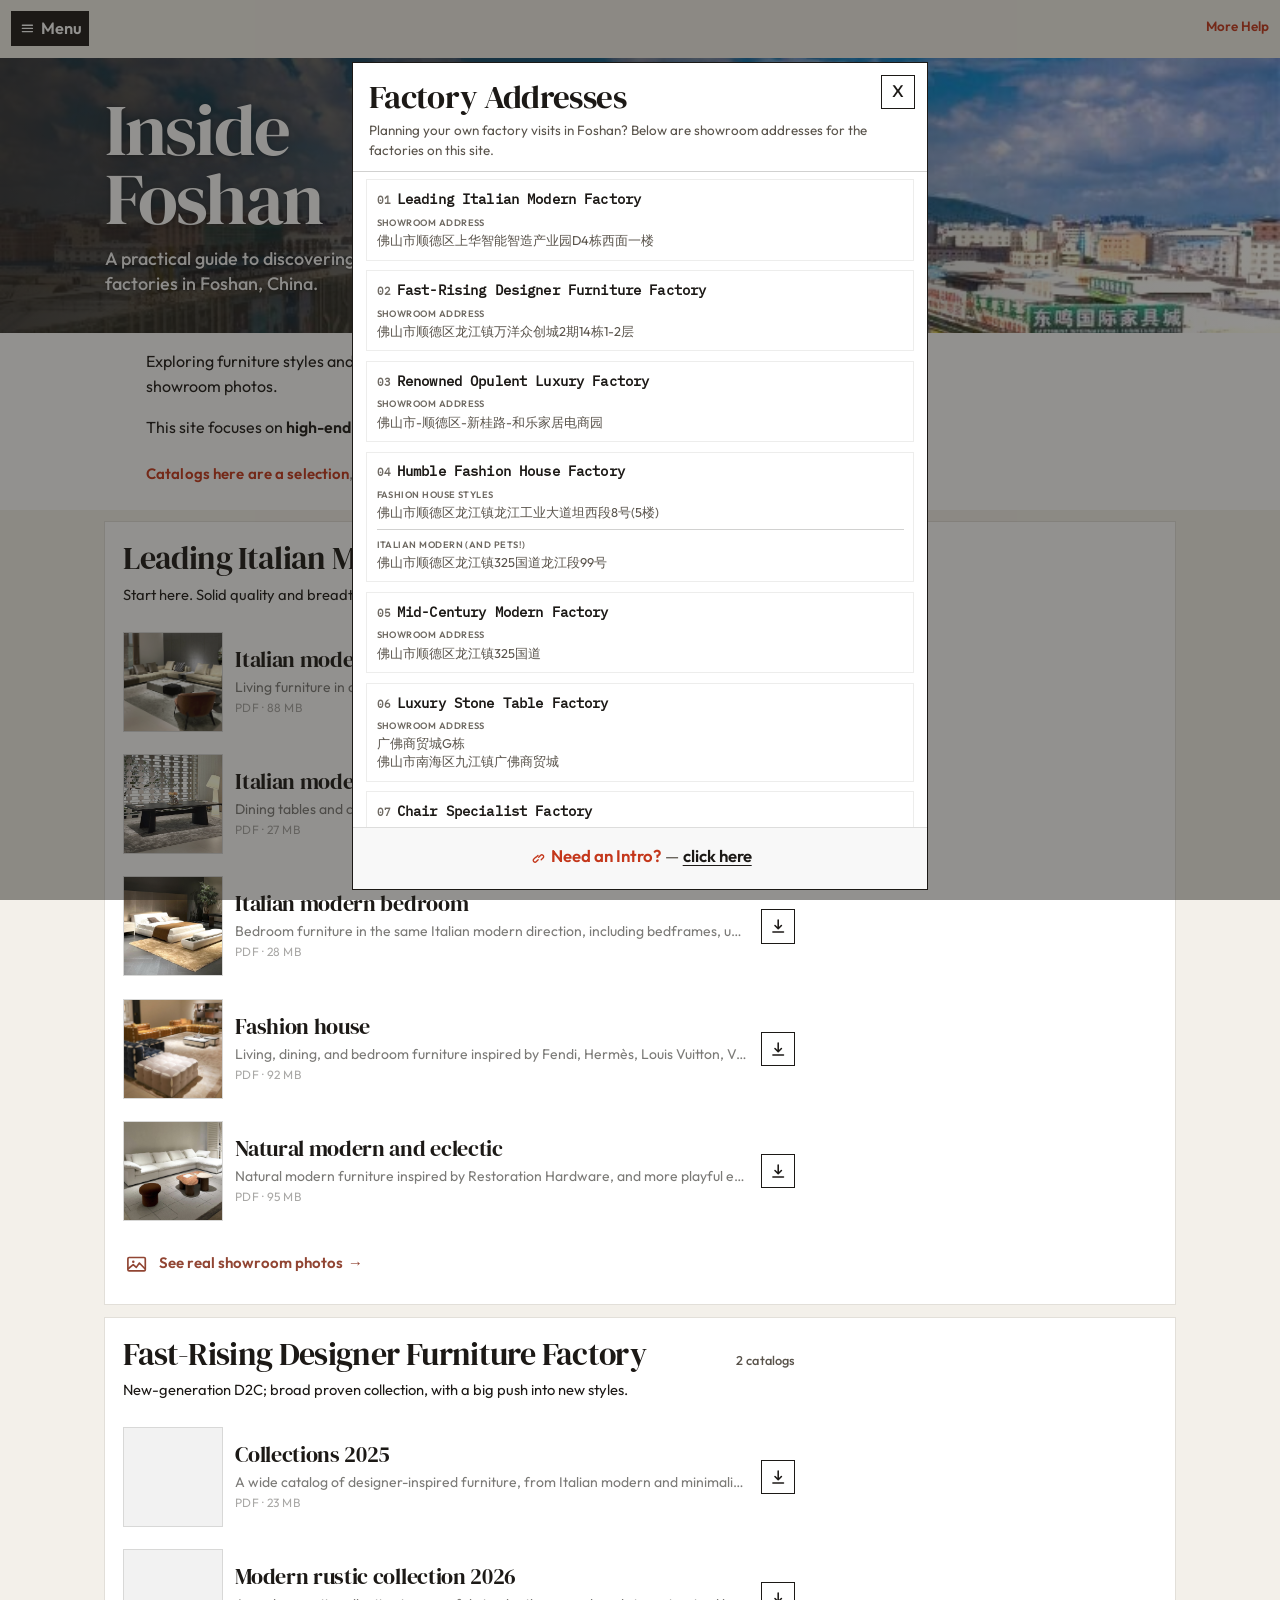
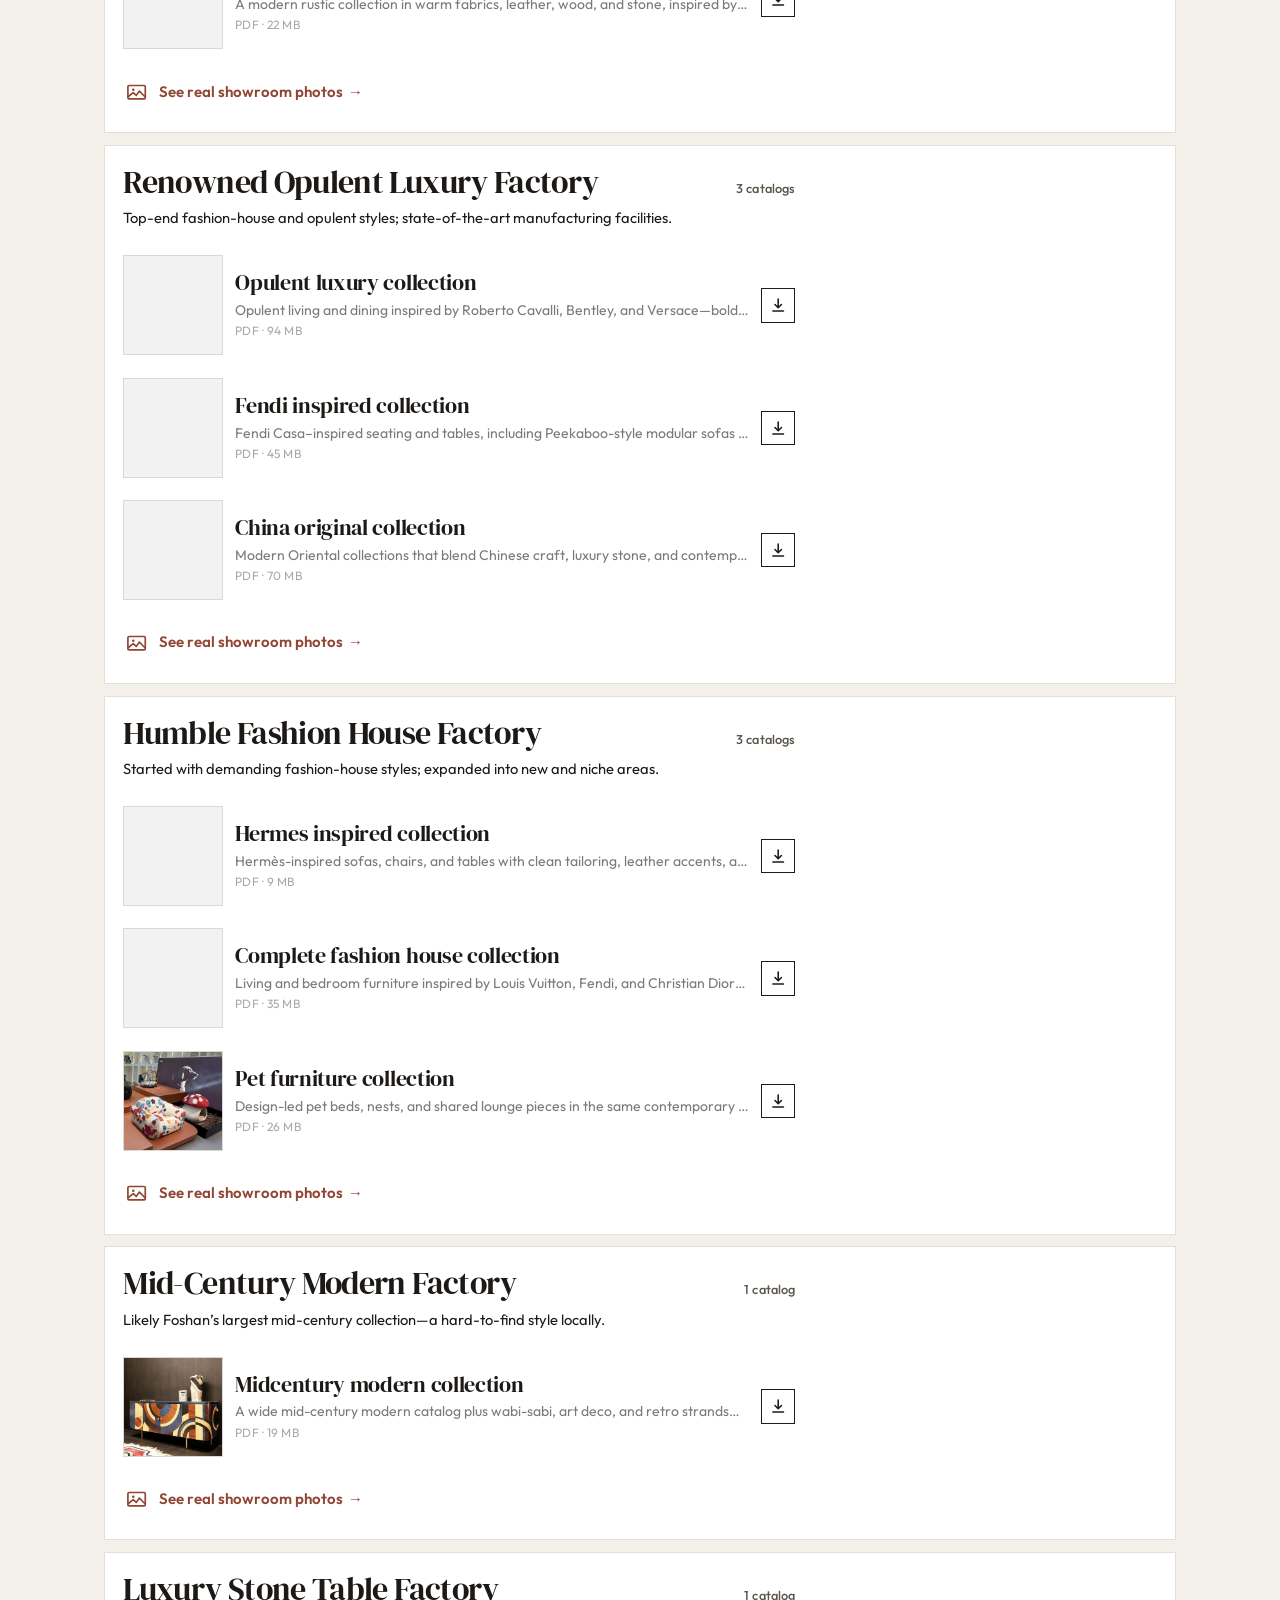
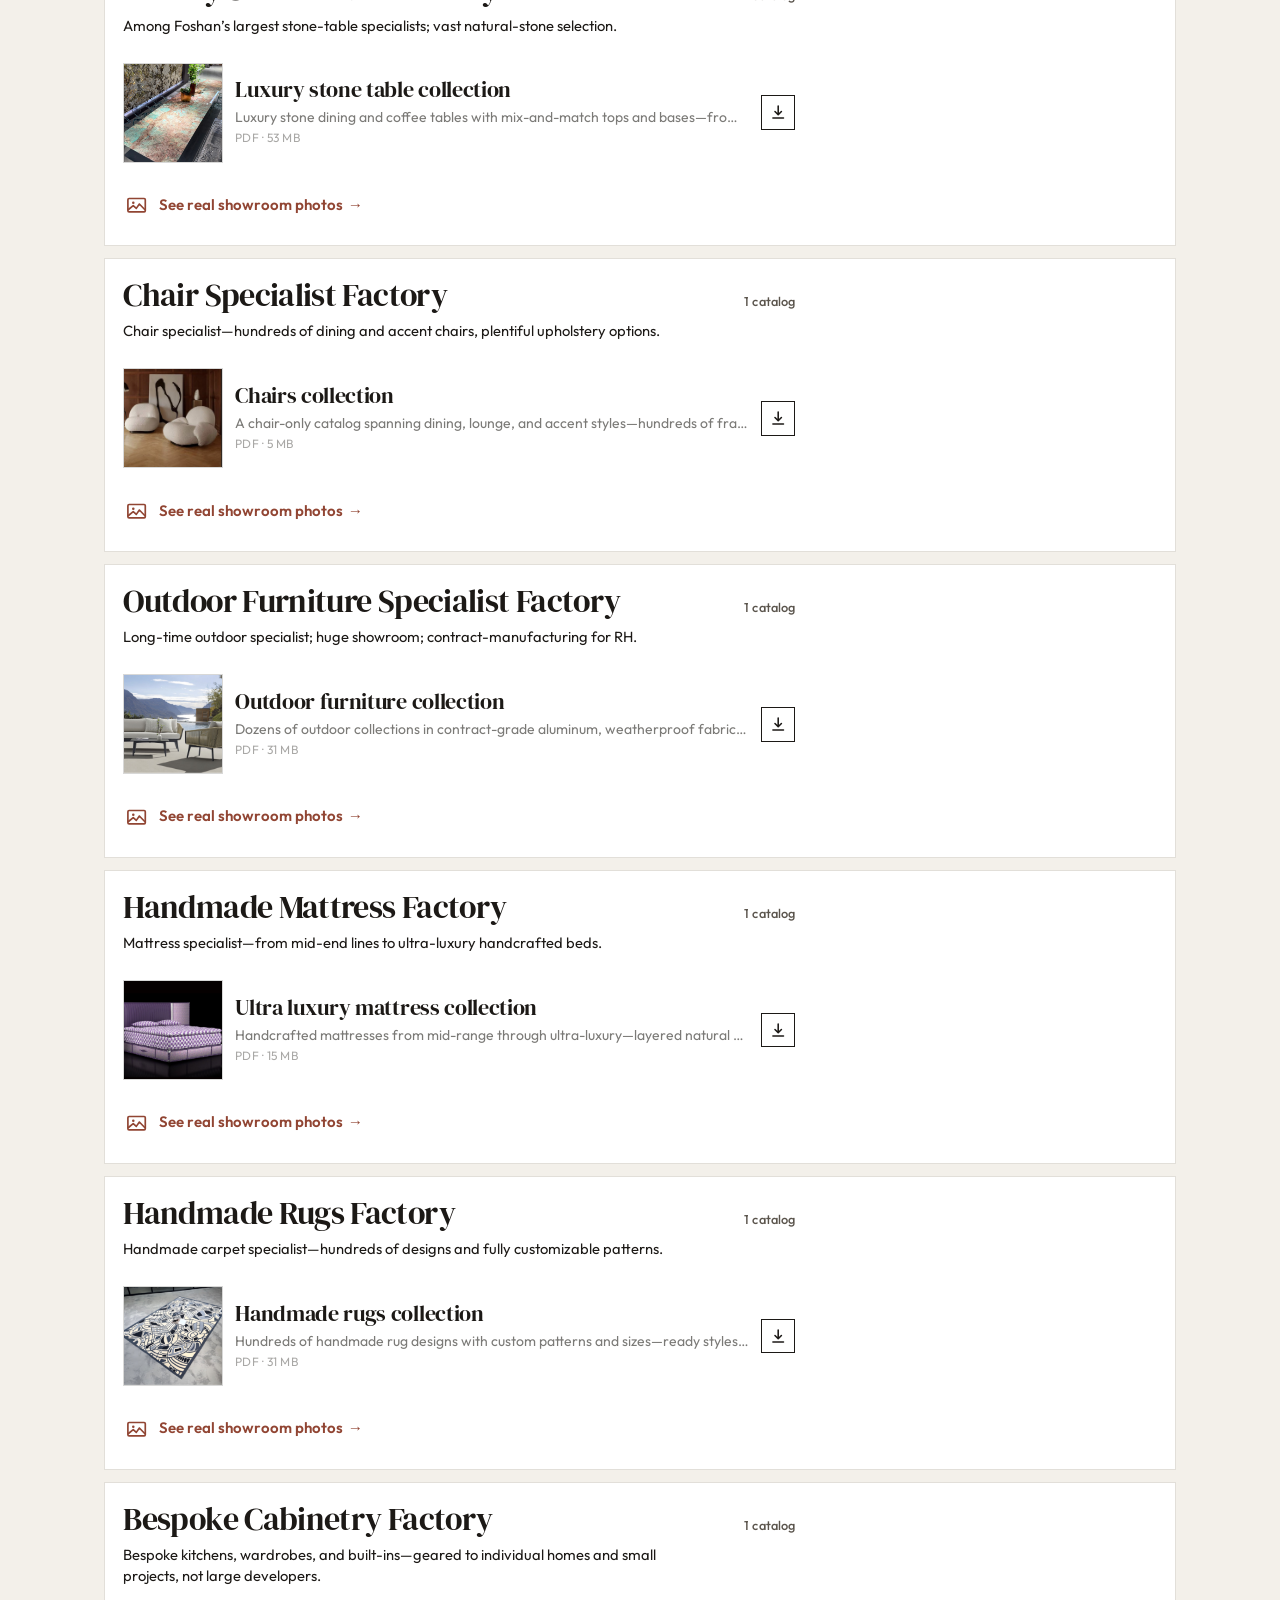
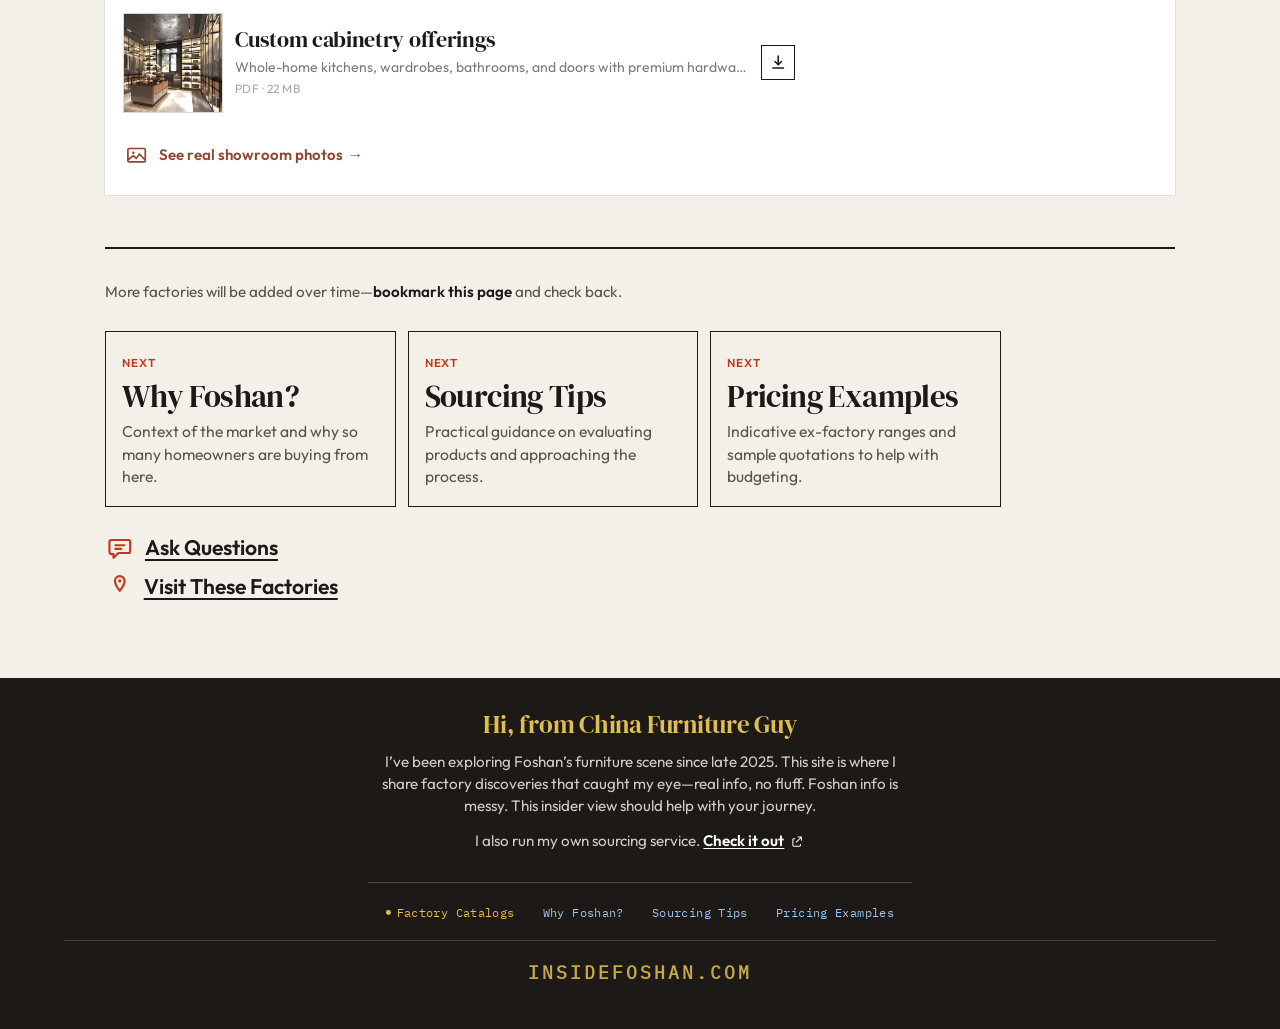
==== factory-contacts/index.html @ e3c10db9 "u" ====
<!doctype html>
<html lang="en">
  <head>
    <meta charset="utf-8" />
    <meta http-equiv="refresh" content="0; url=../?factory-contacts=1" />
    <title>Factory Contacts — InsideFoshan</title>
    <script>location.replace("../?factory-contacts=1");</script>
  </head>
  <body>
    <p><a href="../?factory-contacts=1">Open factory contacts on Factory Catalogs</a></p>
  </body>
</html>
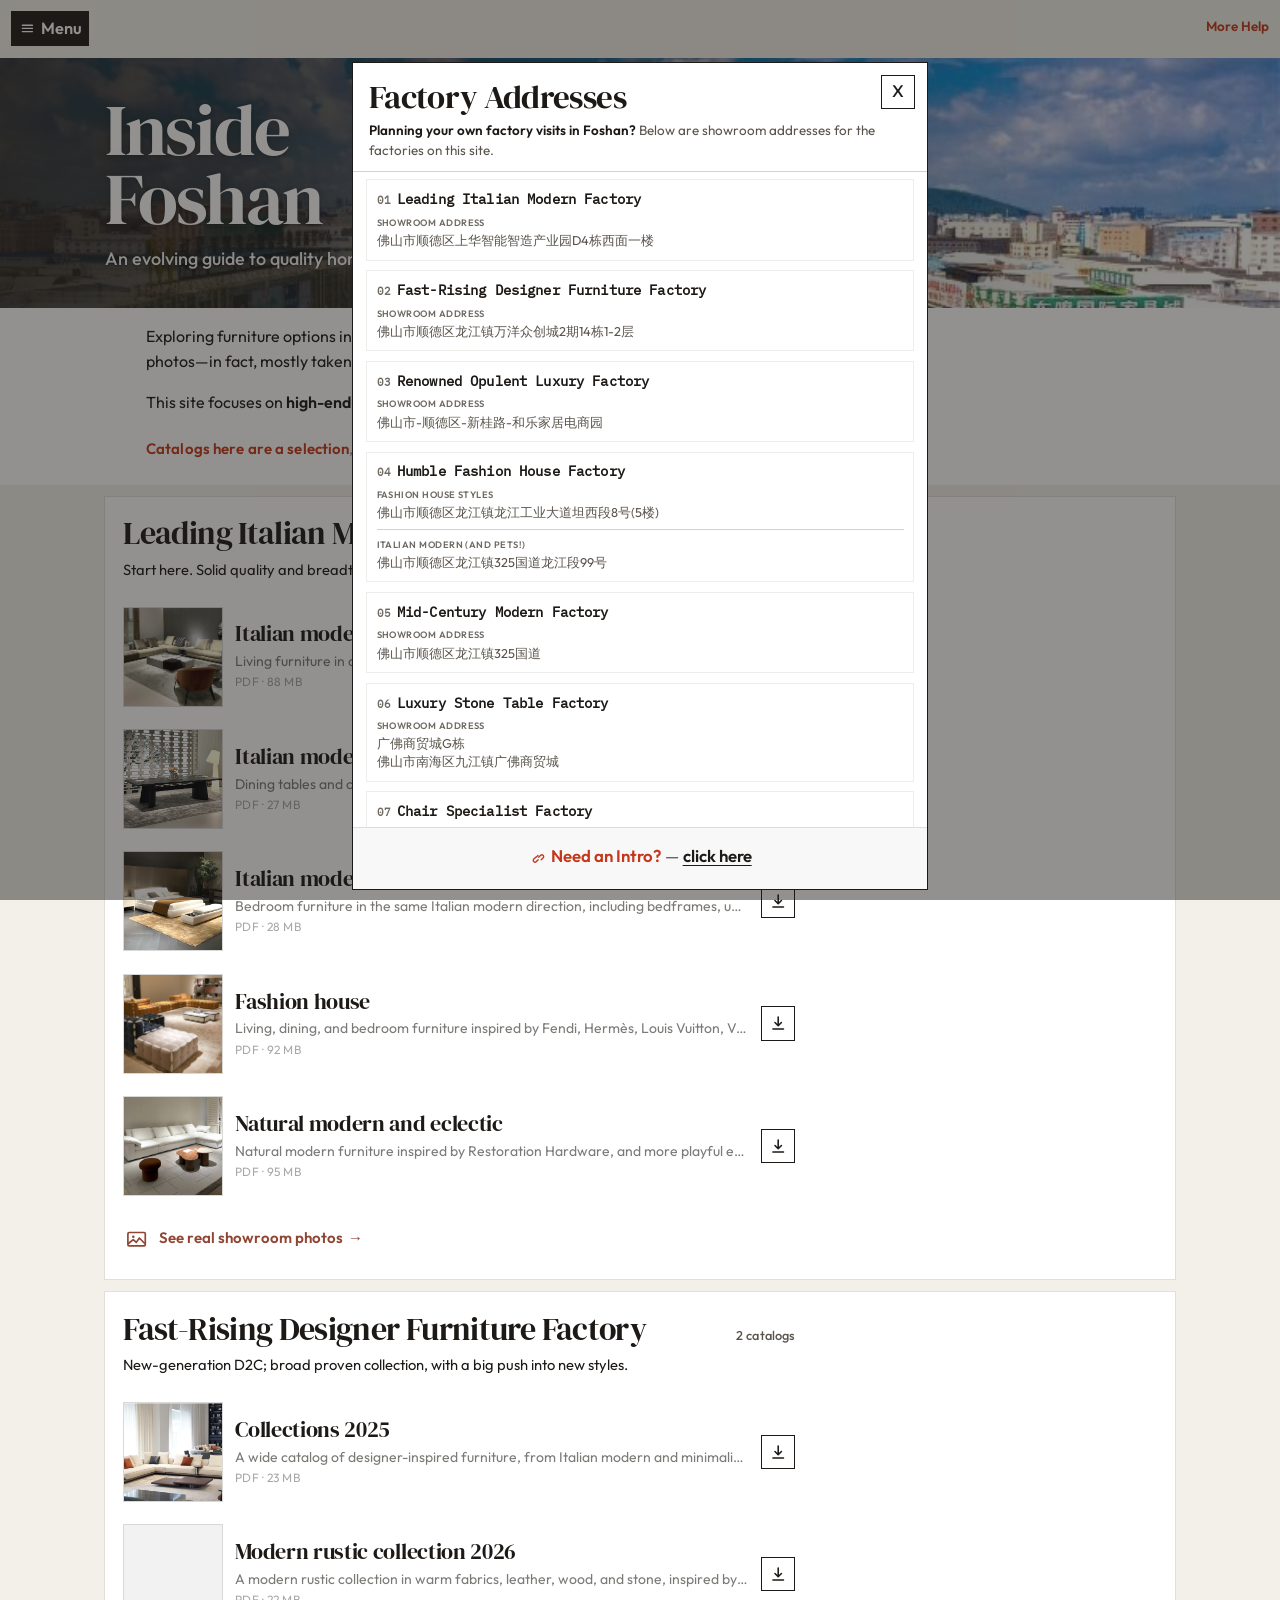
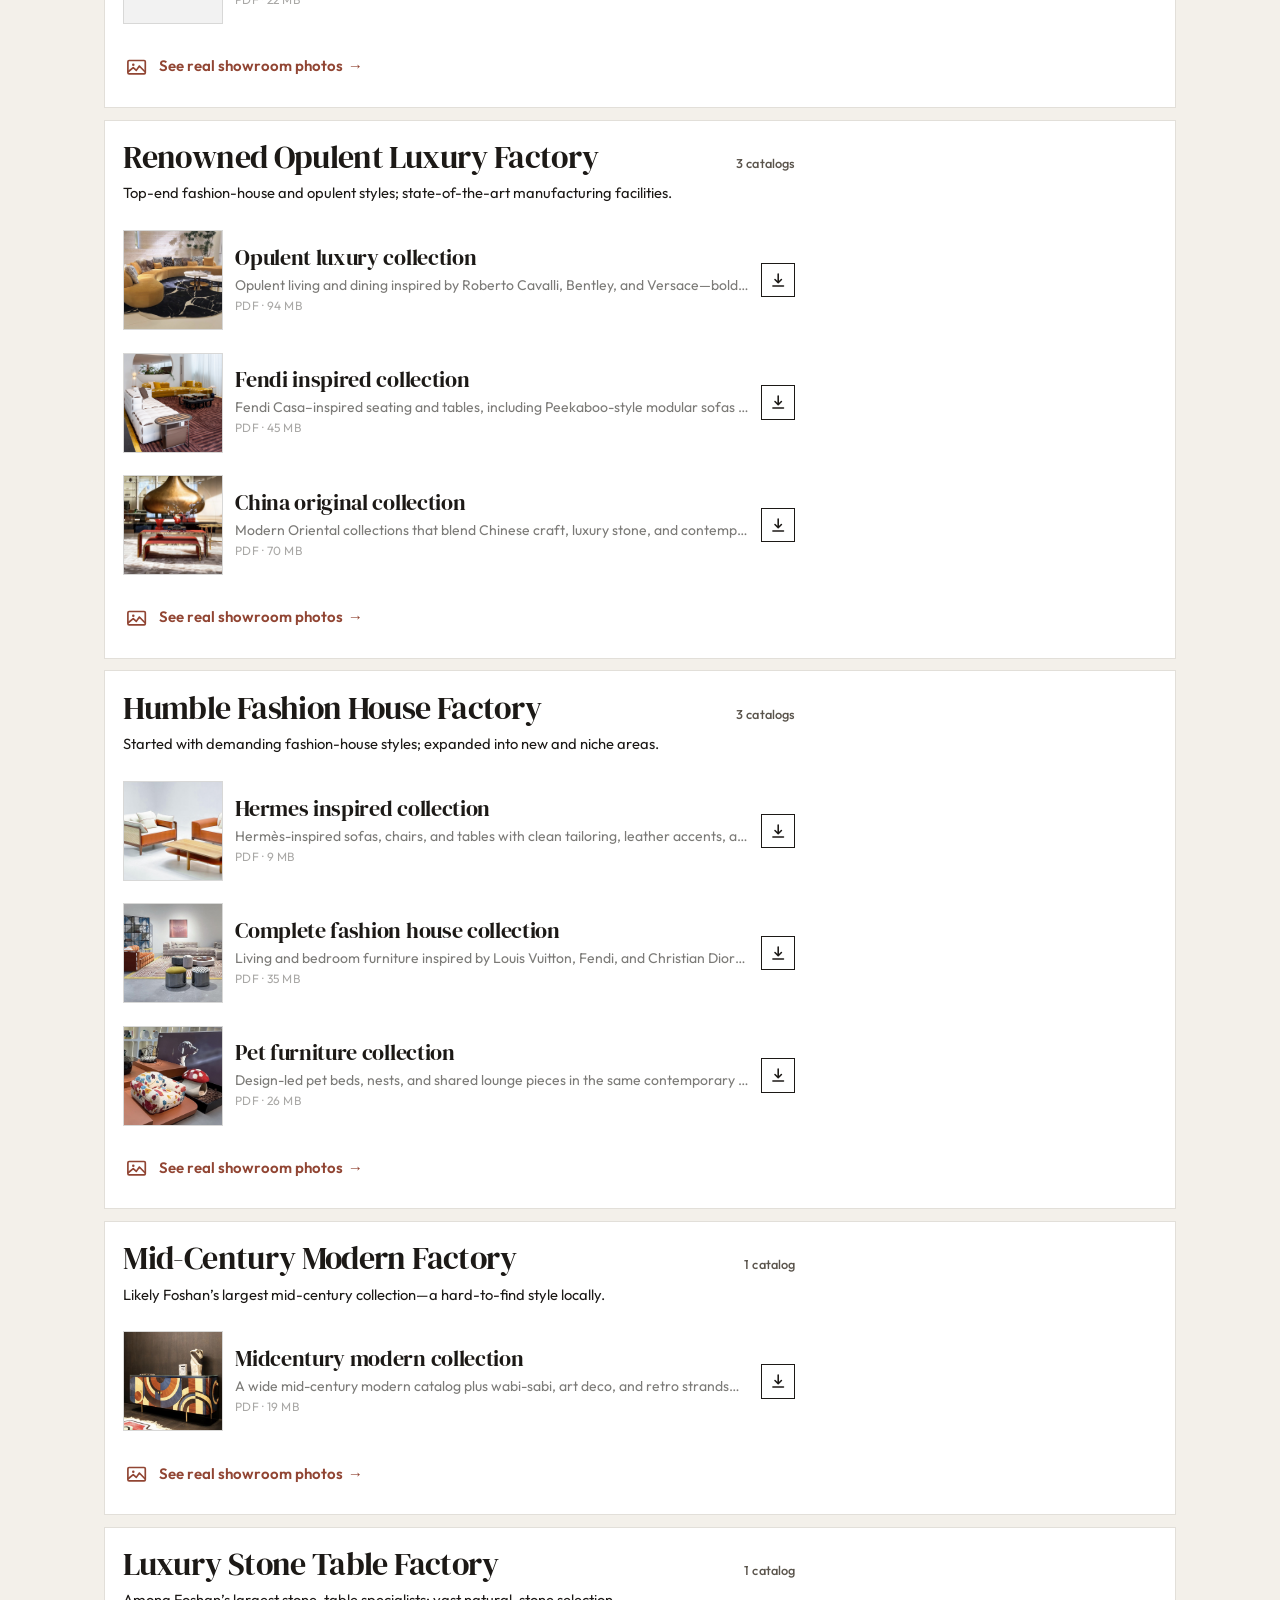
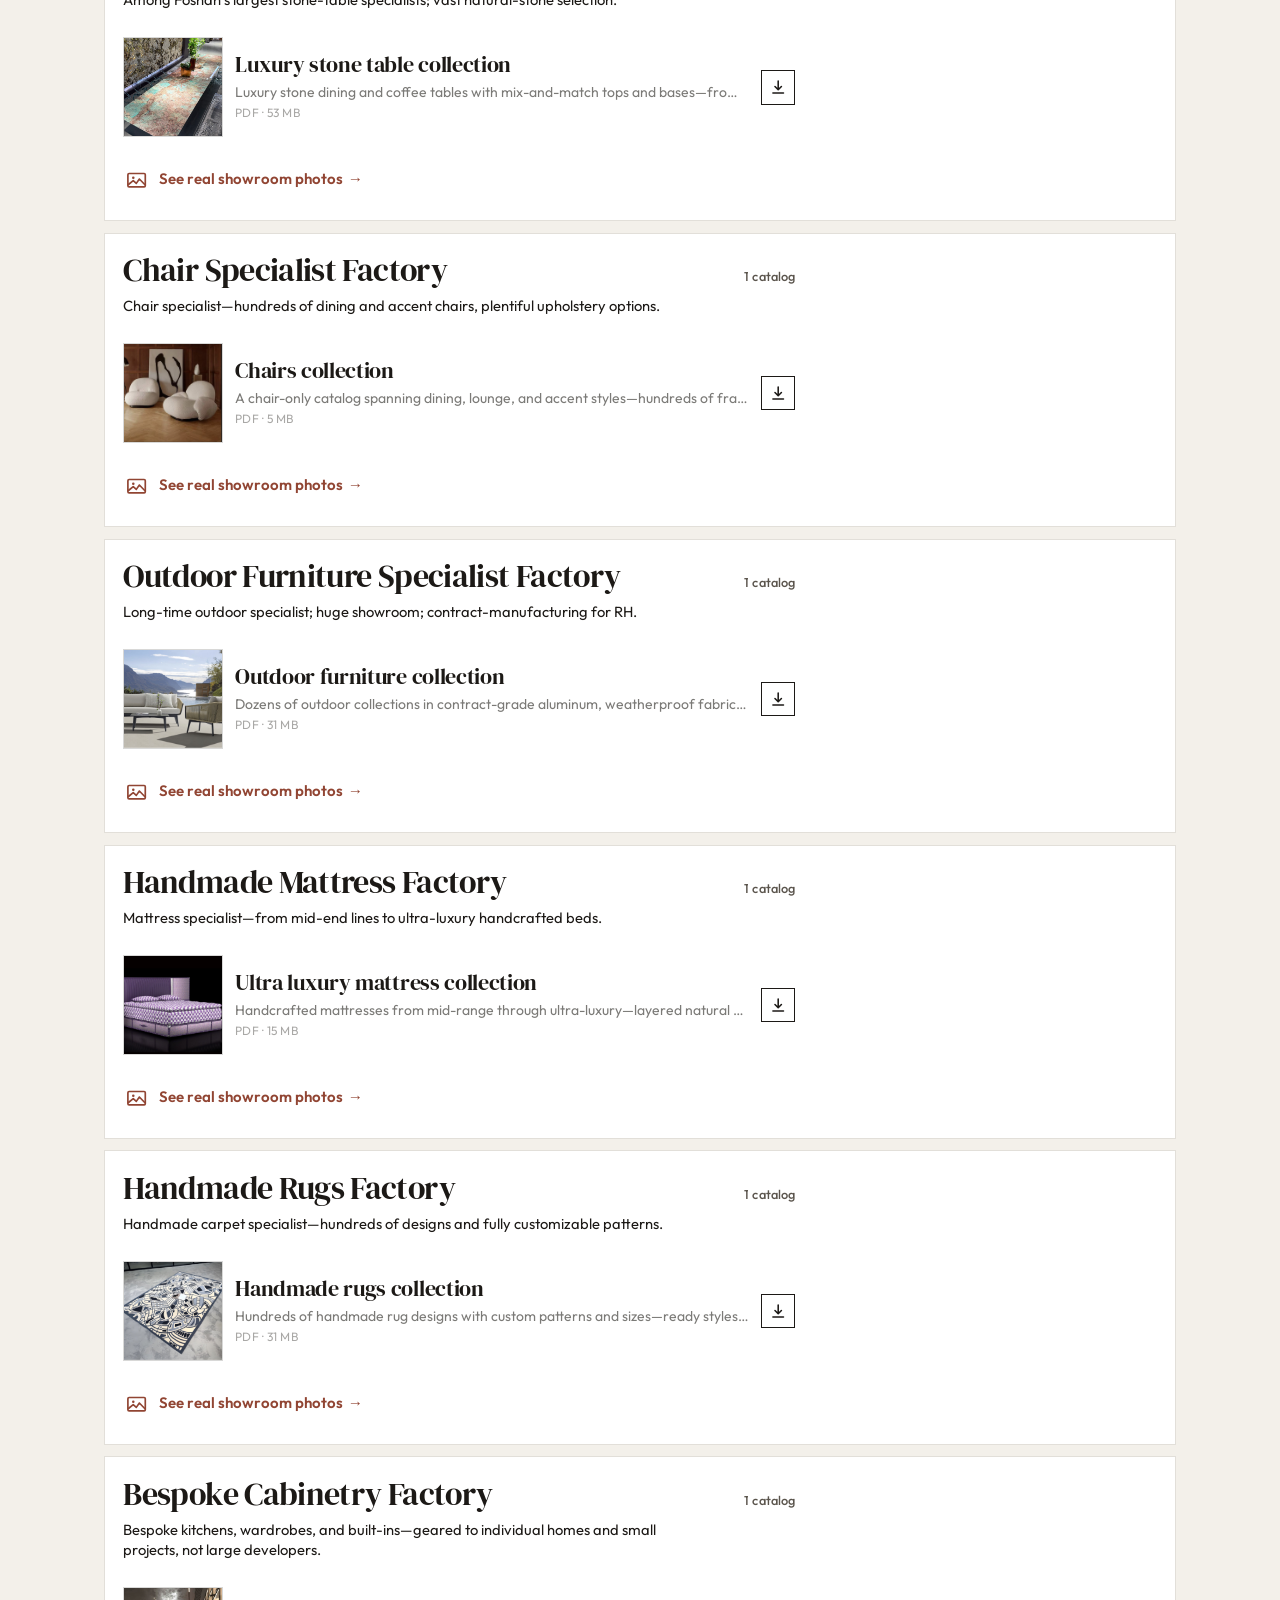
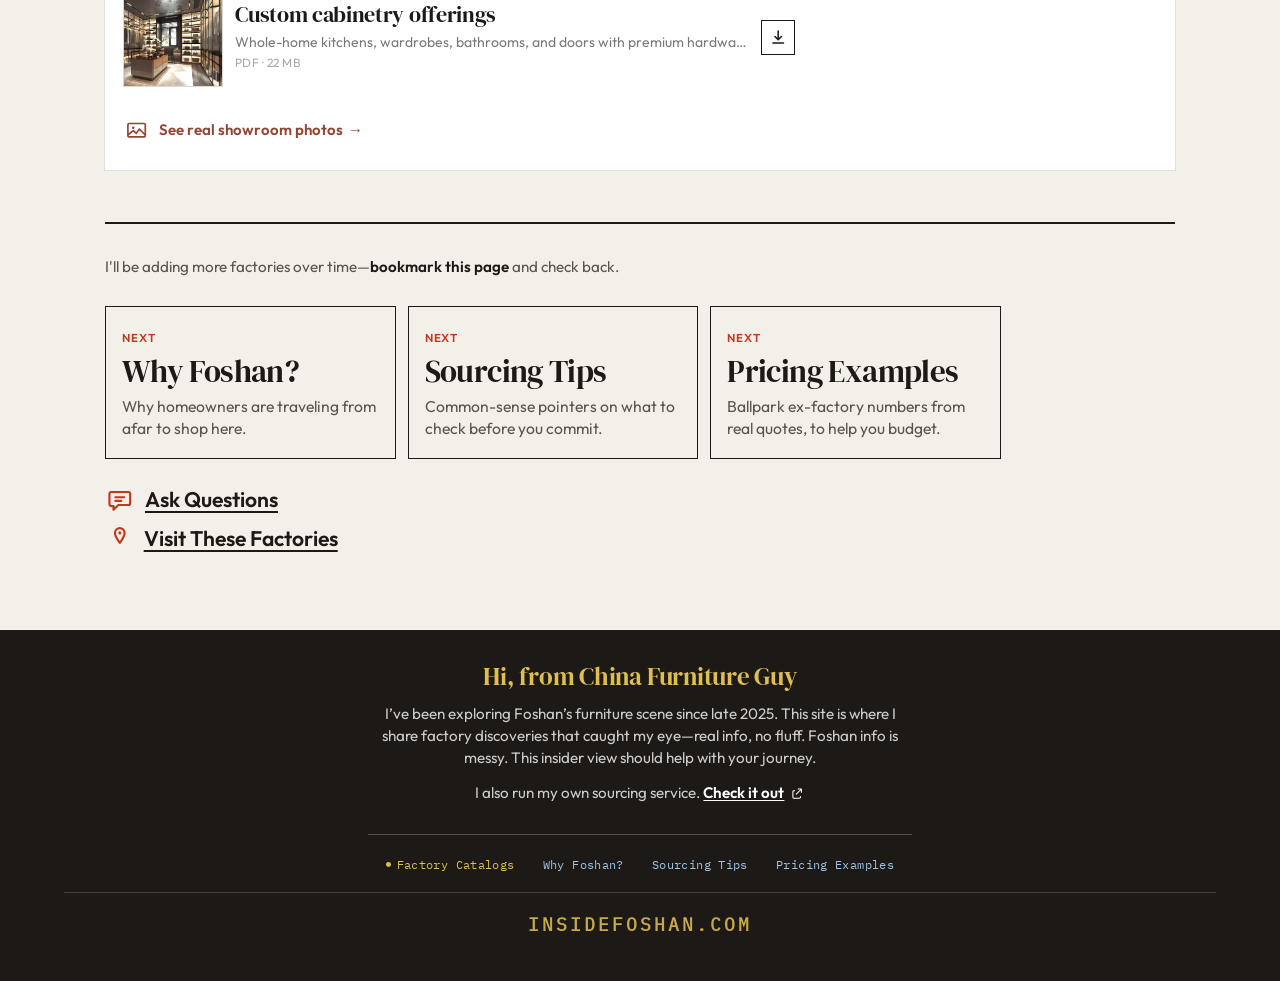
==== commit 70aca5dd: "u" ====
--- a/factory-contacts/index.html
+++ b/factory-contacts/index.html
@@ -4,6 +4,8 @@
     <meta charset="utf-8" />
     <meta http-equiv="refresh" content="0; url=../?factory-contacts=1" />
     <title>Factory Contacts — InsideFoshan</title>
+    <meta name="robots" content="noindex, follow" />
+    <link rel="canonical" href="https://insidefoshan.com/?factory-contacts=1" />
     <script>location.replace("../?factory-contacts=1");</script>
   </head>
   <body>
